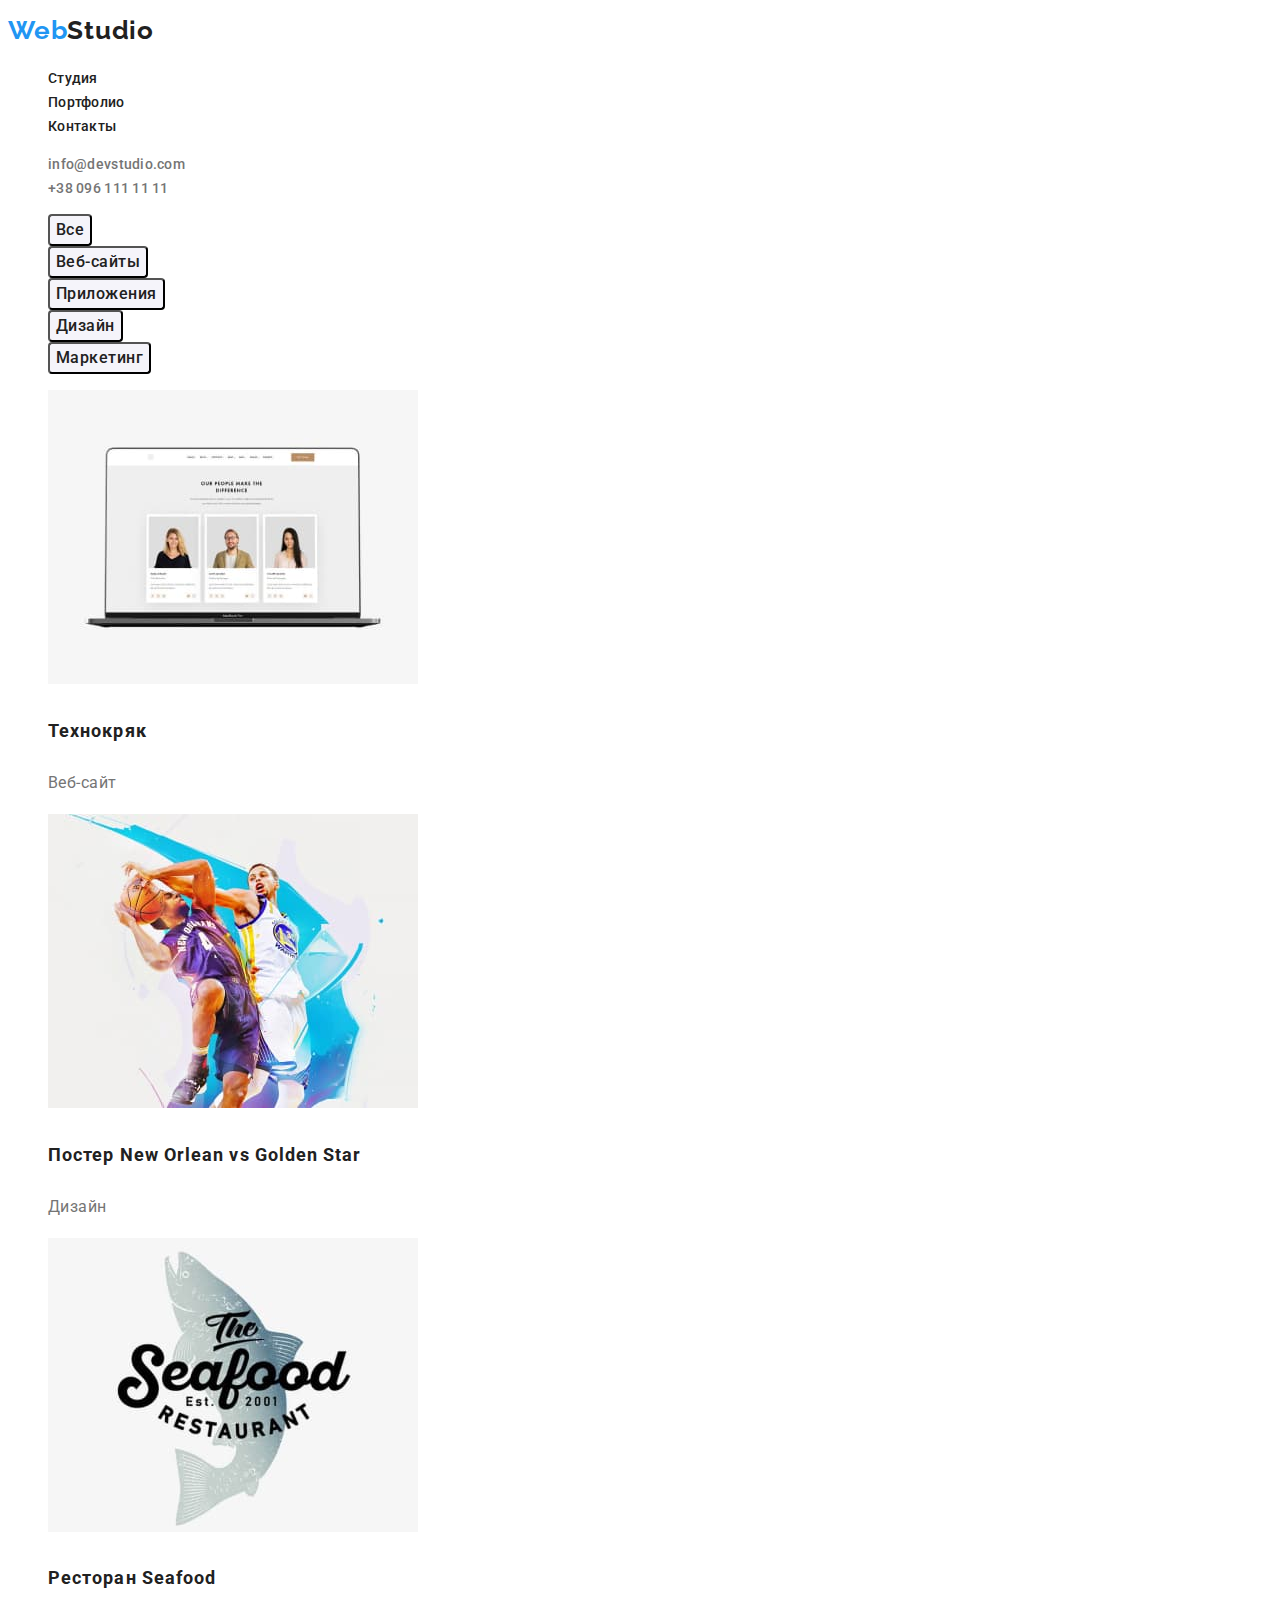
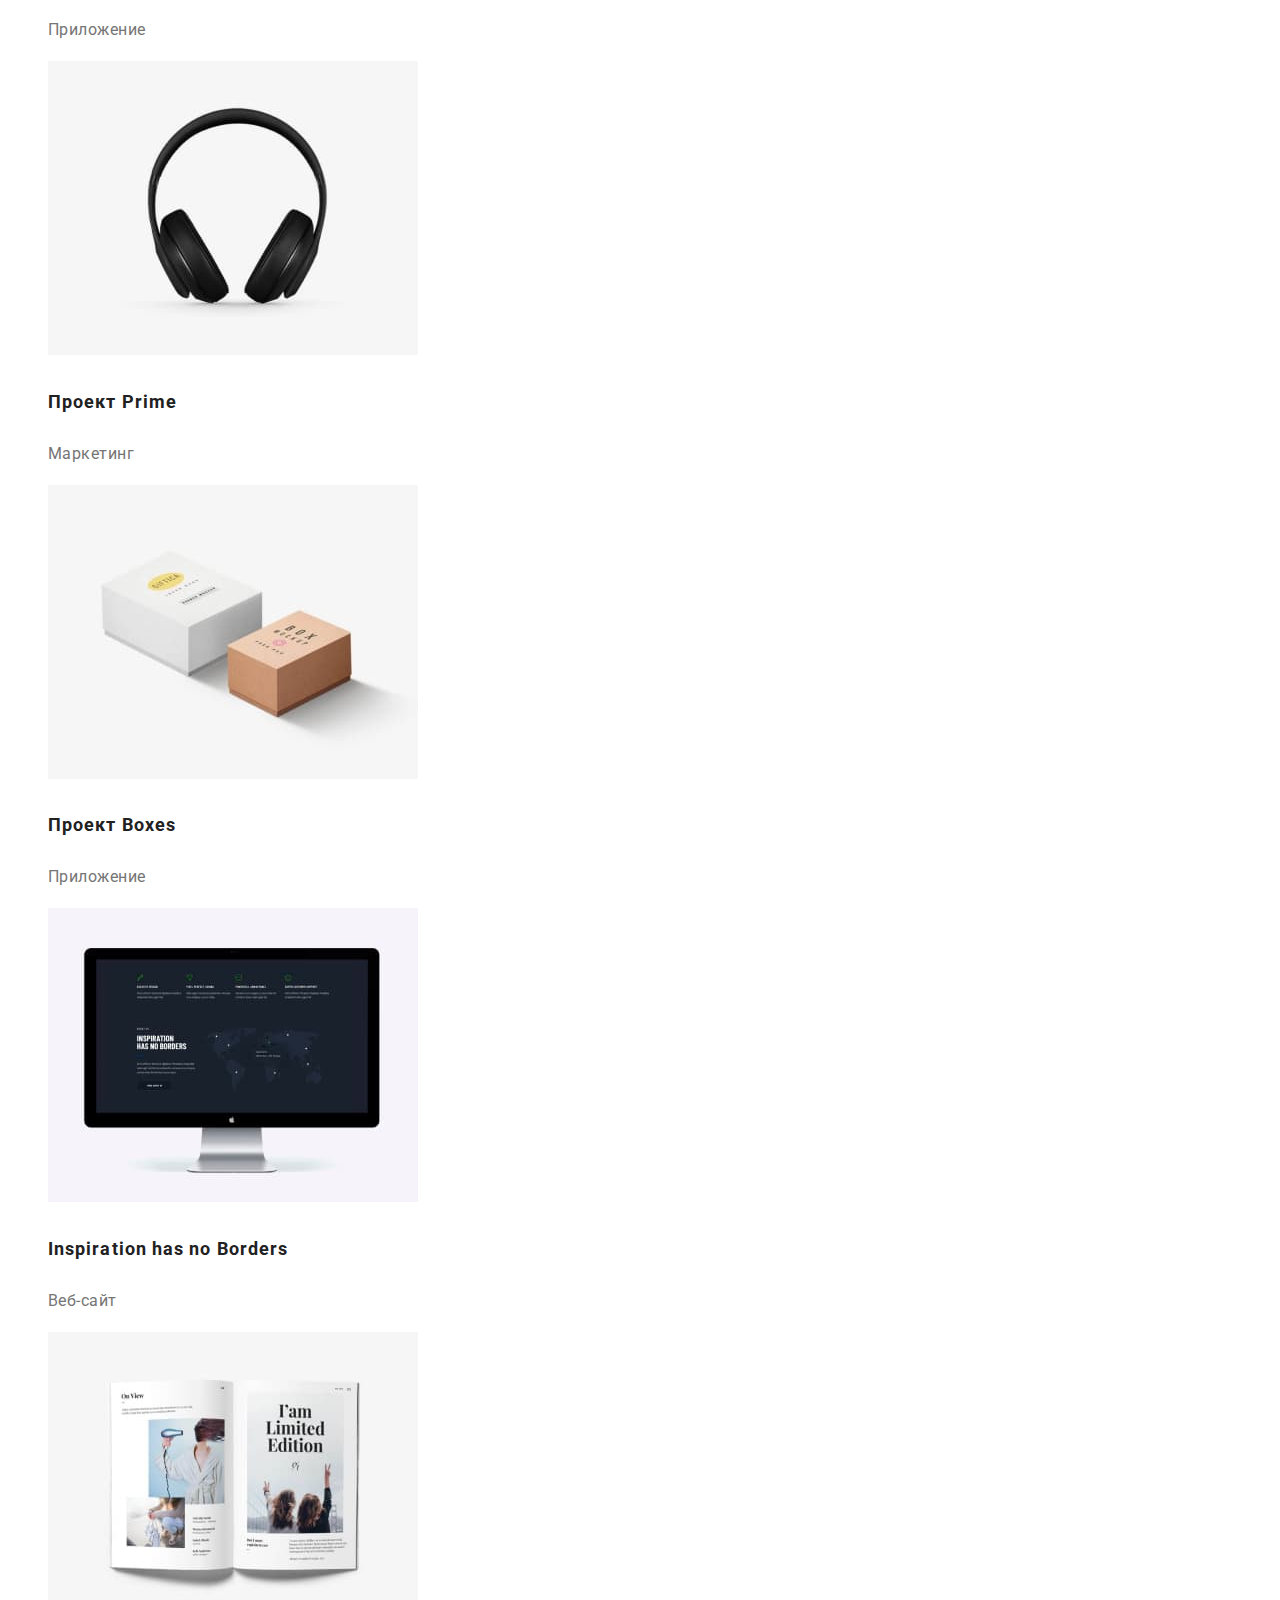
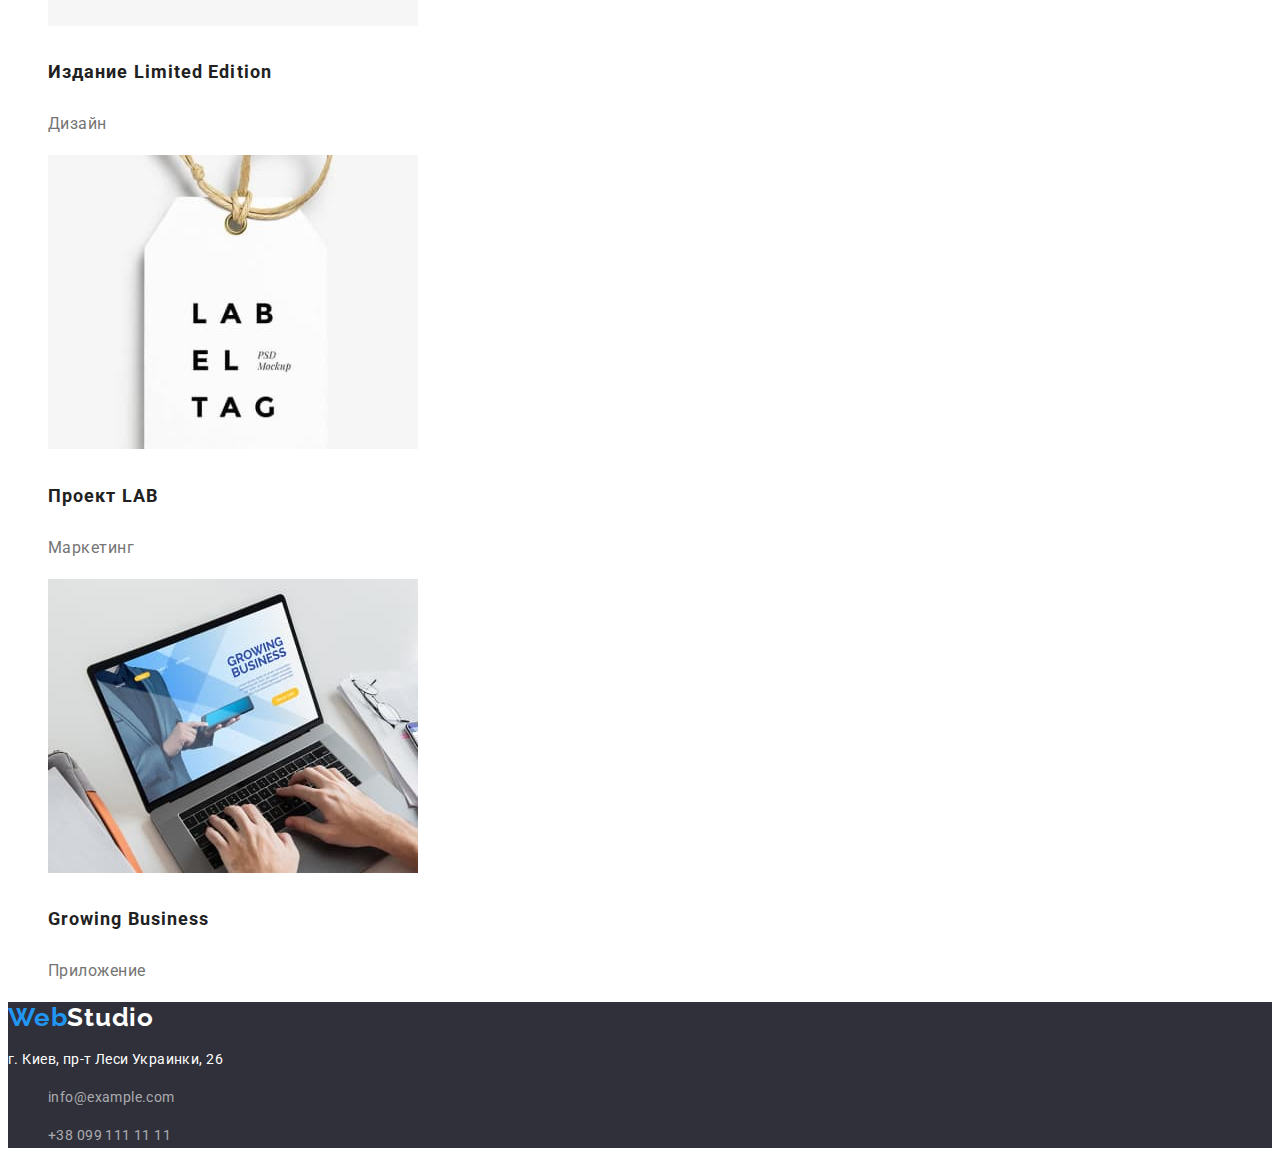
==== portfolio.html @ a6c59359 "Финалка" ====
<!DOCTYPE html>
<html lang="ru">
<head>
    <meta charset="UTF-8">
    <meta name="viewport" content="width=device-width, initial-scale=1.0">
    <title>Портфолио</title>
    <link href="https://fonts.googleapis.com/css2?family=Raleway:wght@700&family=Roboto:wght@400;500;700;900&display=swap" rel="stylesheet">
    <link rel="stylesheet" href="node_modules/modern-normalize/modern-normalize.css">
    <link rel="stylesheet" href="./styles/styles.css" />
</head>
<body class="body">
    <header>
        <nav class="site-nav">
            <a href="./index.html" class="logo link"><span class="logo-main link">Web</span>Studio</a>
            <ul>
                <li><a href="./index.html" class="site-nav link">Студия</a></li>
                <li><a href="./portfolio.html" class="site-nav link">Портфолио</a></li>
                <li><a href="" class="site-nav link">Контакты</a></li>
            </ul>
        </nav>
    <ul class="header-contact">
        <li><a href="mailto:info@devstudio.com" class="header-contact link">info@devstudio.com</a></li>
        <li><a href="tel:+380961111111" class="header-contact link">+38 096 111 11 11</a></li>
    </ul>
    </header>
    <main>
        <section class="section">
            <!-- Следующий заголовок для семантики-->
            <h2 class="visually-hidden">Проекты</h2>
            <ul>
                <li><button class="nav-button">Все</button></li>
                <li><button class="nav-button">Веб-сайты</button></li>
                <li><button class="nav-button">Приложения</button></li>
                <li><button class="nav-button">Дизайн</button></li>
                <li><button class="nav-button">Маркетинг</button></li>
            </ul>
            <ul class="progects">
                <li>
                <a href="" class="link"><img src="./images/image-2-1.jpg" alt="Технокряк" width="370" height="294"></a>
                <h3><a href="" class="progects-title link">Технокряк</a></h3>
                <p>Веб-сайт</p>
                </li>
                <li>
                <a href="" class="link"><img src="./images/image-2-2.jpg" alt="Постер New Orlean vs Golden Star" width="370" height="294"></a>
                <h3><a href="" class="progects-title link">Постер New Orlean vs Golden Star</a></h3>
                <p>Дизайн</p>
                </li>
                <li>
                <a href="" class="link"><img src="./images/image-2-3.jpg" alt="Ресторан Seafood" width="370" height="294"></a>
                <h3><a href="" class="progects-title link">Ресторан Seafood</a></h3>
                <p>Приложение</p>
                </li>
                <li>
                <a href="" class="link"><img src="./images/image-2-4.jpg" alt="Проект Prime" width="370" height="294"></a>
                <h3><a href="" class="progects-title link">Проект Prime</a></h3>
                <p>Маркетинг</p>
                </li>
                <li>
                <a href="" class="link"><img src="./images/image-2-5.jpg" alt="Проект Boxes" width="370" height="294"></a>
                <h3><a href="" class="progects-title link">Проект Boxes</a></h3>            
                <p>Приложение</p>
                </li>
                <li>
                <a href="" class="link"><img src="./images/image-2-6.jpg" alt="Inspiration has no Borders" width="370" height="294"></a>
                <h3><a href="" class="progects-title link">Inspiration has no Borders</a></h3>            
                <p>Веб-сайт</p>
                </li>
                <li>
                <a href="" class="link"><img src="./images/image-2-7.jpg" alt="Издание Limited Edition" width="370" height="294"></a>
                <h3><a href="" class="progects-title link">Издание Limited Edition</a></h3>            
                <p>Дизайн</p>
                </li>
                <li>
                <a href="" class="link"><img src="./images/image-2-8.jpg" alt="Проект LAB" width="370" height="294"></a>
                <h3><a href="" class="progects-title link">Проект LAB</a></h3>            
                <p>Маркетинг</p>
                </li> 
                <li>
                <a href="" class="link"><img src="./images/image-2-9.jpg" alt="Growing Business" width="370" height="294"></a>
                <h3><a href="" class="progects-title link">Growing Business</a></h3>            
                <p>Приложение</p>
                </li>                                               
            </ul>
        </section>
    </main>
    <footer class="page-footer">
        <a href="./index.html" class="footer-logo link"><span class="logo-main link">Web</span>Studio</a>
            <address class="address">
                <p>г. Киев, пр-т Леси Украинки, 26</p>
                <ul>
                    <li><p><a href="mailto:info@example.com" class="address link">info@example.com</a></p></li>
                    <li><p><a href="tel:+380991111111" class="address link">+38 099 111 11 11</a></p></li>
                </ul>
            </address>
    </footer>
</body>
</html>
---- styles/styles.css ----
*,
*::before,
*::after {
  box-sizing: border-box;
}

:root {
    --main-font-name: 'Roboto';
    --main-font-family: sans-serif;
    --secondary-font-name: 'Raleway';
    --secondary-font-family: sans-serif;

    --main-text-color: #757575;
    --main-background-color: #ffffff;
    --accent-text-color:#FFFFFF;
    --accent-color:#2196F3;
    --title-text-color:#212121;
    --button-background-color:#F5F4FA;
    --section-background-color:#2F303A;
    --address-color: rgba(255, 255, 255, 0.6);
}

.body {
    color: var(--main-text-color);
    background-color: var(--main-background-color);
    font-family: var(--main-font-name), var(--main-font-family);
    font-size: 14px;
    font-weight: 400;
    line-height: 1.714;
    letter-spacing: 0.03em;
}

.link {
    color: var(--title-text-color);
    text-decoration: none;
}

.title {
    color: var(--title-text-color);
    font-family: var(--main-font-name);
    font-style: normal;
    font-weight: bold;
}

ul {
    list-style: none;
}

.logo {
    color: var(--title-text-color);
    font-family: var(--secondary-font-name);
    font-style: normal;
    font-weight: bold;
    font-size: 26px;
    line-height: 1,192;
    /* identical to box height */

    letter-spacing: 0.03em;
}

.logo-main {
    color: var(--accent-color);
    font-family: var(--secondary-font-name);
    font-style: normal;
    font-weight: bold;
    font-size: 26px;
    line-height: 1.192;
    /* identical to box height */

    letter-spacing: 0.03em;
}

.site-nav.link {
    color:var(--title-text-color);
    font-style: normal;
    font-weight: 500;
    font-size: 14px;
    line-height: 1.142;
    letter-spacing: 0.02em;
}

.site-nav.link:hover,
.site-nav.link:focus {
    color:var(--accent-color);
    font-style: normal;
    font-weight: 500;
    font-size: 14px;
    line-height: 1.142;
    letter-spacing: 0.02em;
}

.header-contact.link {
    color:var(--main-text-color);
    font-family: var(--main-font-name);
    font-style: normal;
    font-weight: 500;
    font-size: 14px;
    line-height: 1.142;
    letter-spacing: 0.02em;
}

.header-contact.link:hover,
.header-contact.link:focus {
    color:var(--accent-color);
    font-family: var(--main-font-name);
    font-style: normal;
    font-weight: 500;
    font-size: 14px;
    line-height: 1.142;
    letter-spacing: 0.02em;
}

.hero-section {
    background-color: var(--section-background-color);
}

.hero-title {
    color: var(--accent-text-color);
    font-family: var(--main-font-name);
    font-style: normal;
    font-weight: 900;
    font-size: 44px;
    line-height: 1.363;
    /* or 136% */
    
    text-align: center;
    letter-spacing: 0.06em;
    text-transform: uppercase;
}

.hero-button {
    color: var(--accent-text-color);
    background-color: var(--accent-color);
    font-family: var(--main-font-name);
    font-style: normal;
    font-weight: bold;
    font-size: 16px;
    line-height: 1.875;
    /* identical to box height, or 187% */
    
    display: flex;
    align-items: center;
    text-align: center;
    letter-spacing: 0.06em;
    text-decoration: none;
}

.nav-button {
    color: var(--title-text-color);
    background-color: var(--button-background-color);
    font-family: var(--main-font-name);
    font-style: normal;
    font-weight: 500;
    font-size: 16px;
    line-height: 1.625;
/* identical to box height, or 162% */

text-align: center;
letter-spacing: 0.03em;
border-radius: 4px;
}

.nav-button:hover,
.nav-button:focus {
    color: var(--accent-text-color);
    background-color: var(--accent-color);
    font-family: var(--main-font-name);
    font-style: normal;
    font-weight: 500;
    font-size: 16px;
    line-height: 1.625;
/* identical to box height, or 162% */

text-align: center;
letter-spacing: 0.03em;
border-radius: 4px;
}

.section-title {
    color: var(--title-text-color);
    font-family: var(--main-font-name);
    font-style: normal;
    font-weight: bold;
    font-size: 36px;
    line-height: 1.166;
    text-align: center;
    letter-spacing: 0.03em;
}

.section-subtitle {
    color: var(--title-text-color);
    font-family: var(--main-font-name);
    font-style: normal;
    font-weight: bold;
    font-size: 14px;
    line-height: 1.172;
    letter-spacing: 0.03em;
    text-transform: uppercase;
}

.section-text {
    font-family: var(--main-font-name);
    font-style: normal;
    font-weight: normal;
    font-size: 14px;
    line-height: 1.714;
    /* or 171% */
    
    letter-spacing: 0.03em;
}

.name {
    color: var(--title-text-color);
    font-family: var(--main-font-name);
    font-style: normal;
    font-weight: 500;
    font-size: 16px;
    line-height: 1.187;
    /* identical to box height */
    
    letter-spacing: 0.03em;
}

.name-subtitle {
    font-family: var(--main-font-name);
    font-style: normal;
    font-weight: normal;
    font-size: 16px;
    line-height: 1.187;
    /* identical to box height */
    
    letter-spacing: 0.03em;
}

.page-footer {
    background-color: var(--section-background-color);
}

.footer-logo {
    color: var(--accent-text-color);
    font-family: var(--secondary-font-name);
    font-style: normal;
    font-weight: bold;
    font-size: 26px;
    line-height: 1.192;
    /* identical to box height */

    letter-spacing: 0.03em;
}

.address {
    color: var(--accent-text-color);
    font-family: var(--main-font-name);
    font-style: normal;
    font-weight: normal;
    font-size: 14px;
    line-height: 1.714;
    /* or 171% */
    
    letter-spacing: 0.03em;
}

.address.link {
    color: var(--address-color);
}

.address.link:hover,
.address.link:focus {
    color: var(--accent-color);
}

.progects {
    font-family: Roboto;
    font-style: normal;
    font-weight: normal;
    font-size: 16px;
    line-height: 1.875;
    /* identical to box height, or 187% */
    
    letter-spacing: 0.03em;
}

.progects-title {
    color: var(--title-text-color);
    font-family: Roboto;
    font-style: normal;
    font-weight: bold;
    font-size: 18px;
    line-height: 2;
    /* identical to box height, or 200% */
    
    letter-spacing: 0.06em;
}

.progects-title.link:hover,
.progects-title.link:focus {
    color: var(--accent-color);
}

.visually-hidden {
    position: absolute;
    width: 1px;
    height: 1px;
    margin: -1px;
    border: 0;
    padding: 0;
    
    white-space: nowrap;
    clip-path: inset(100%);
    clip: rect(0 0 0 0);
    overflow: hidden;
  }

  .container {
      max-width: 1600;
  }
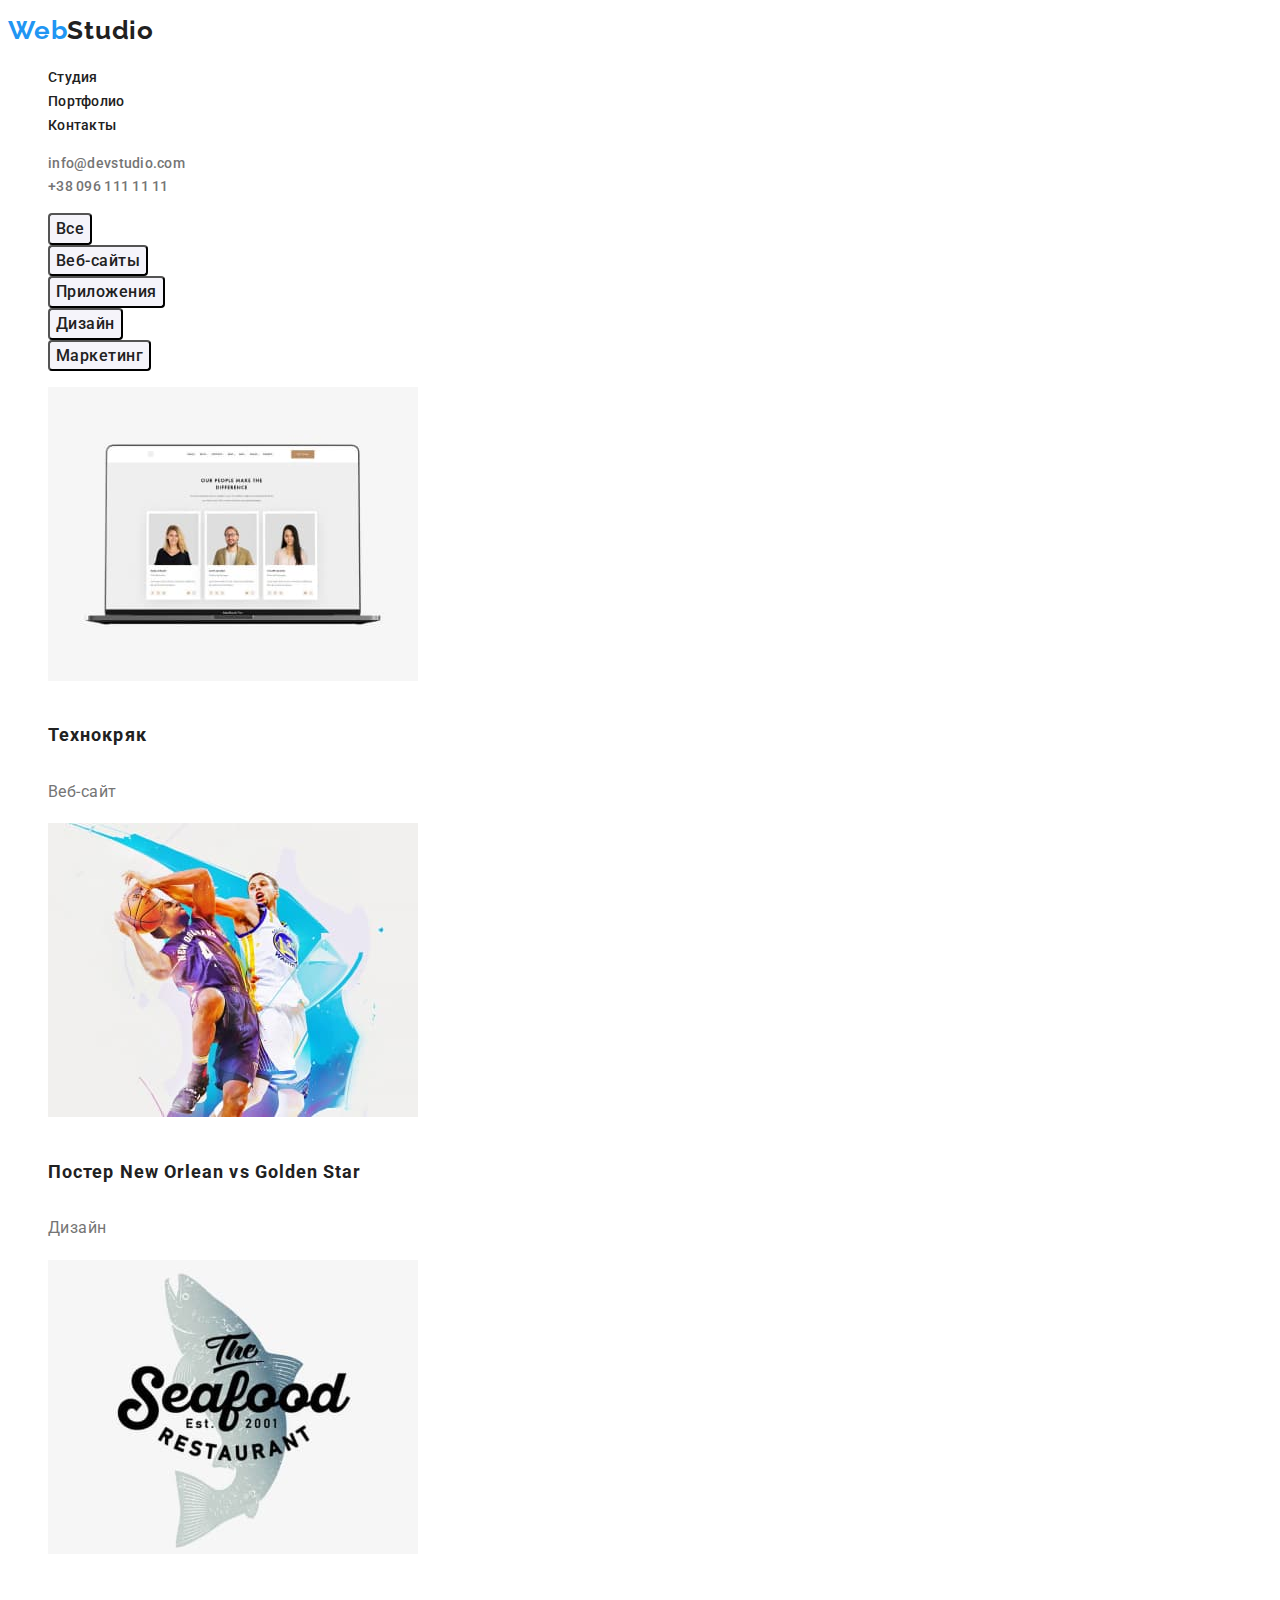
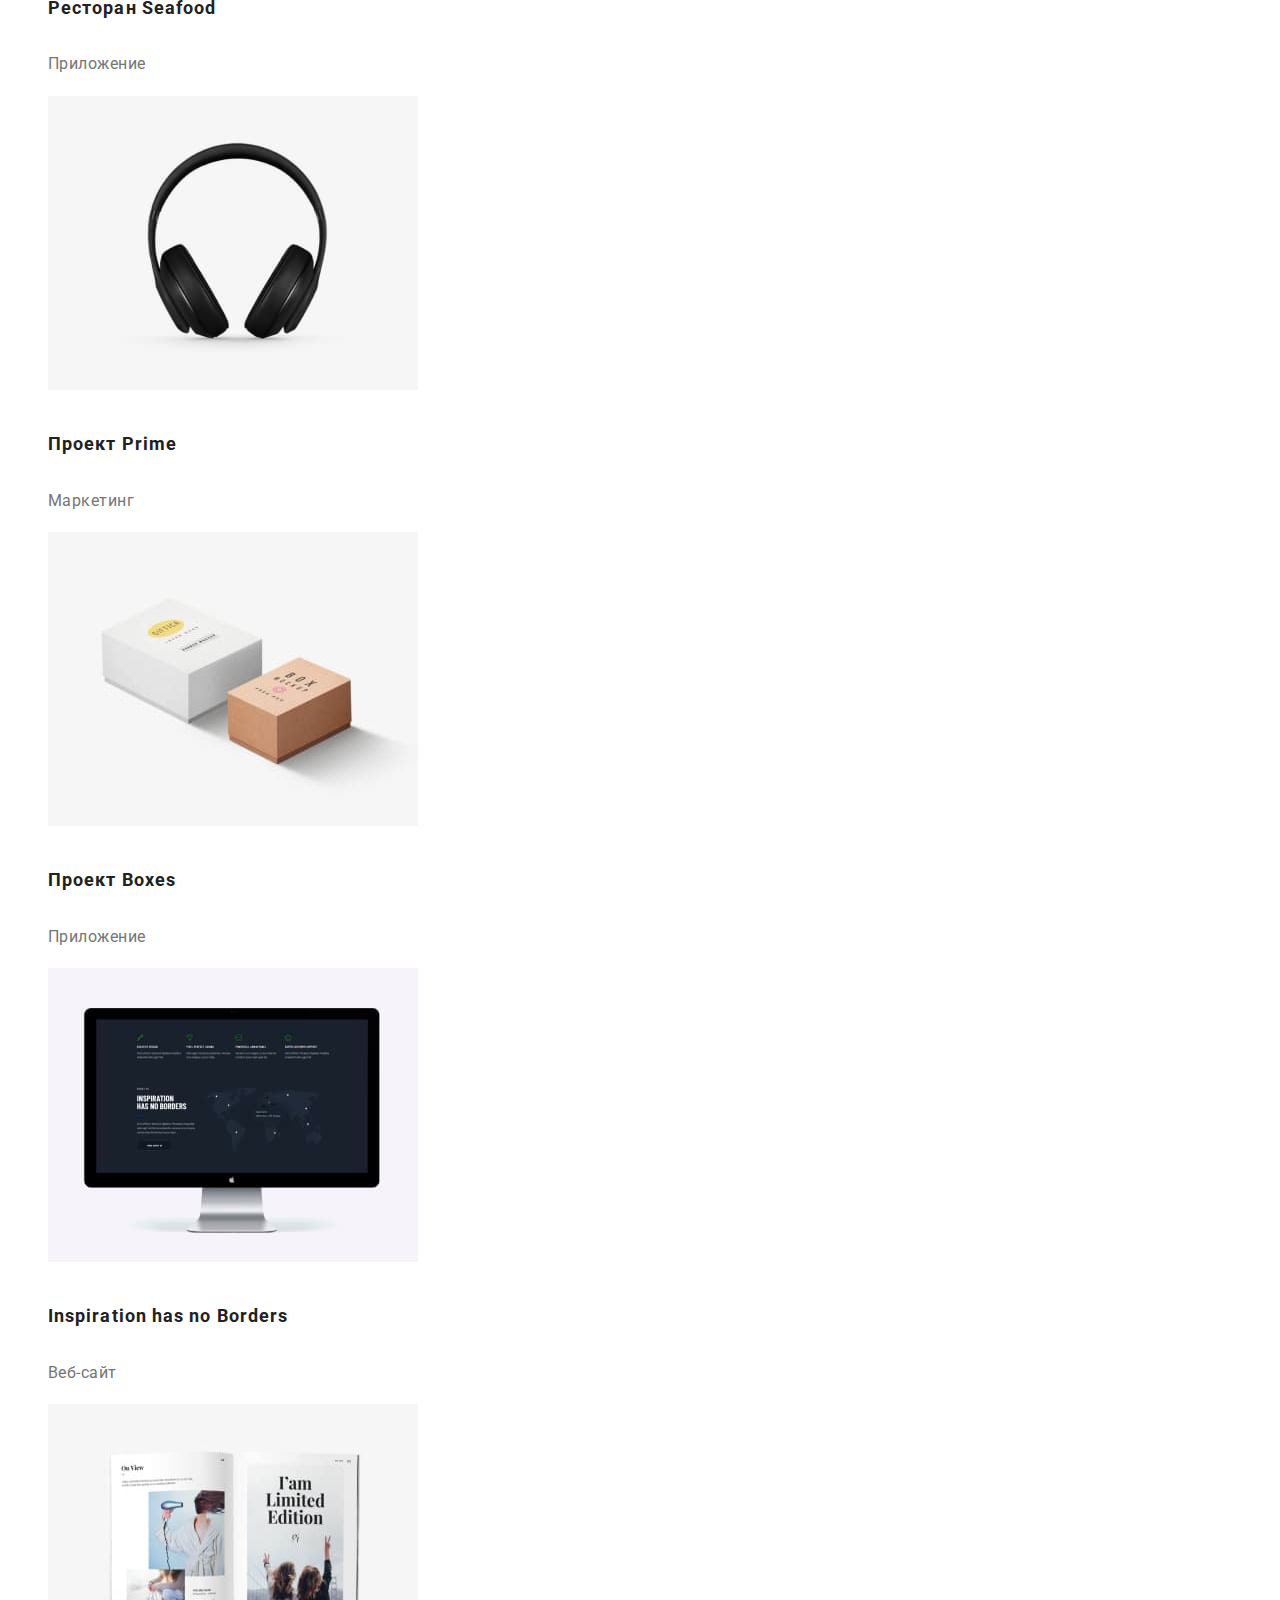
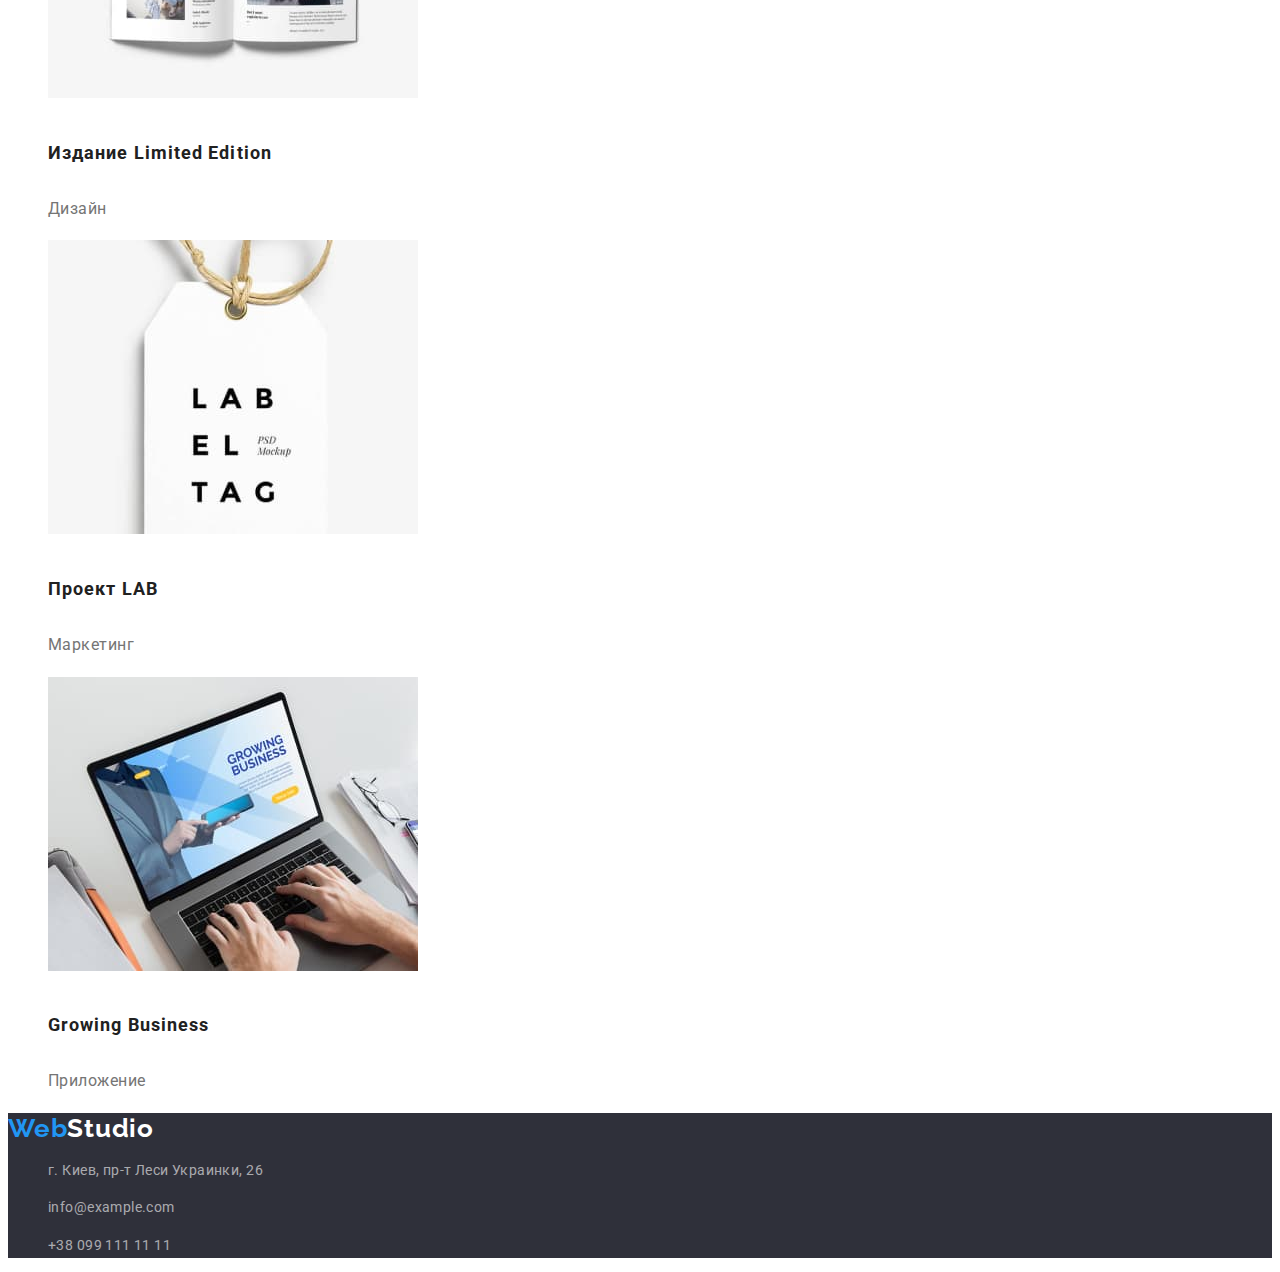
==== commit ad9eeb85: "Правки 1" ====
--- a/portfolio.html
+++ b/portfolio.html
@@ -26,58 +26,58 @@
     <main>
         <section class="section">
             <!-- Следующий заголовок для семантики-->
-            <h2 class="visually-hidden">Проекты</h2>
+            <h1 class="visually-hidden">Проекты</h1>
             <ul>
-                <li><button class="nav-button">Все</button></li>
-                <li><button class="nav-button">Веб-сайты</button></li>
-                <li><button class="nav-button">Приложения</button></li>
-                <li><button class="nav-button">Дизайн</button></li>
-                <li><button class="nav-button">Маркетинг</button></li>
+                <li><button type="button" class="nav-button">Все</button></li>
+                <li><button type="button" class="nav-button">Веб-сайты</button></li>
+                <li><button type="button" class="nav-button">Приложения</button></li>
+                <li><button type="button" class="nav-button">Дизайн</button></li>
+                <li><button type="button" class="nav-button">Маркетинг</button></li>
             </ul>
             <ul class="progects">
                 <li>
                 <a href="" class="link"><img src="./images/image-2-1.jpg" alt="Технокряк" width="370" height="294"></a>
-                <h3><a href="" class="progects-title link">Технокряк</a></h3>
+                <h2><a href="" class="progects-title link">Технокряк</a></h2>
                 <p>Веб-сайт</p>
                 </li>
                 <li>
                 <a href="" class="link"><img src="./images/image-2-2.jpg" alt="Постер New Orlean vs Golden Star" width="370" height="294"></a>
-                <h3><a href="" class="progects-title link">Постер New Orlean vs Golden Star</a></h3>
+                <h2><a href="" class="progects-title link">Постер New Orlean vs Golden Star</a></h2>
                 <p>Дизайн</p>
                 </li>
                 <li>
                 <a href="" class="link"><img src="./images/image-2-3.jpg" alt="Ресторан Seafood" width="370" height="294"></a>
-                <h3><a href="" class="progects-title link">Ресторан Seafood</a></h3>
+                <h2><a href="" class="progects-title link">Ресторан Seafood</a></h2>
                 <p>Приложение</p>
                 </li>
                 <li>
                 <a href="" class="link"><img src="./images/image-2-4.jpg" alt="Проект Prime" width="370" height="294"></a>
-                <h3><a href="" class="progects-title link">Проект Prime</a></h3>
+                <h2><a href="" class="progects-title link">Проект Prime</a></h2>
                 <p>Маркетинг</p>
                 </li>
                 <li>
                 <a href="" class="link"><img src="./images/image-2-5.jpg" alt="Проект Boxes" width="370" height="294"></a>
-                <h3><a href="" class="progects-title link">Проект Boxes</a></h3>            
+                <h2><a href="" class="progects-title link">Проект Boxes</a></h2>            
                 <p>Приложение</p>
                 </li>
                 <li>
                 <a href="" class="link"><img src="./images/image-2-6.jpg" alt="Inspiration has no Borders" width="370" height="294"></a>
-                <h3><a href="" class="progects-title link">Inspiration has no Borders</a></h3>            
+                <h2><a href="" class="progects-title link">Inspiration has no Borders</a></h2>            
                 <p>Веб-сайт</p>
                 </li>
                 <li>
                 <a href="" class="link"><img src="./images/image-2-7.jpg" alt="Издание Limited Edition" width="370" height="294"></a>
-                <h3><a href="" class="progects-title link">Издание Limited Edition</a></h3>            
+                <h2><a href="" class="progects-title link">Издание Limited Edition</a></h2>            
                 <p>Дизайн</p>
                 </li>
                 <li>
                 <a href="" class="link"><img src="./images/image-2-8.jpg" alt="Проект LAB" width="370" height="294"></a>
-                <h3><a href="" class="progects-title link">Проект LAB</a></h3>            
+                <h2><a href="" class="progects-title link">Проект LAB</a></h2>            
                 <p>Маркетинг</p>
                 </li> 
                 <li>
                 <a href="" class="link"><img src="./images/image-2-9.jpg" alt="Growing Business" width="370" height="294"></a>
-                <h3><a href="" class="progects-title link">Growing Business</a></h3>            
+                <h2><a href="" class="progects-title link">Growing Business</a></h2>            
                 <p>Приложение</p>
                 </li>                                               
             </ul>
@@ -86,8 +86,8 @@
     <footer class="page-footer">
         <a href="./index.html" class="footer-logo link"><span class="logo-main link">Web</span>Studio</a>
             <address class="address">
-                <p>г. Киев, пр-т Леси Украинки, 26</p>
                 <ul>
+                    <li><p><a href="" class="address link">г. Киев, пр-т Леси Украинки, 26</a></p></li>
                     <li><p><a href="mailto:info@example.com" class="address link">info@example.com</a></p></li>
                     <li><p><a href="tel:+380991111111" class="address link">+38 099 111 11 11</a></p></li>
                 </ul>
--- a/styles/styles.css
+++ b/styles/styles.css
@@ -25,13 +25,11 @@
     background-color: var(--main-background-color);
     font-family: var(--main-font-name), var(--main-font-family);
     font-size: 14px;
-    font-weight: 400;
-    line-height: 1.714;
+    line-height: 1.7;
     letter-spacing: 0.03em;
 }
 
 .link {
-    color: var(--title-text-color);
     text-decoration: none;
 }
 
@@ -52,7 +50,7 @@
     font-style: normal;
     font-weight: bold;
     font-size: 26px;
-    line-height: 1,192;
+    line-height: 1,2;
     /* identical to box height */
 
     letter-spacing: 0.03em;
@@ -64,7 +62,7 @@
     font-style: normal;
     font-weight: bold;
     font-size: 26px;
-    line-height: 1.192;
+    line-height: 1.2;
     /* identical to box height */
 
     letter-spacing: 0.03em;
@@ -75,7 +73,7 @@
     font-style: normal;
     font-weight: 500;
     font-size: 14px;
-    line-height: 1.142;
+    line-height: 1.1;
     letter-spacing: 0.02em;
 }
 
@@ -85,7 +83,7 @@
     font-style: normal;
     font-weight: 500;
     font-size: 14px;
-    line-height: 1.142;
+    line-height: 1.1;
     letter-spacing: 0.02em;
 }
 
@@ -95,7 +93,7 @@
     font-style: normal;
     font-weight: 500;
     font-size: 14px;
-    line-height: 1.142;
+    line-height: 1.1;
     letter-spacing: 0.02em;
 }
 
@@ -106,7 +104,7 @@
     font-style: normal;
     font-weight: 500;
     font-size: 14px;
-    line-height: 1.142;
+    line-height: 1.1;
     letter-spacing: 0.02em;
 }
 
@@ -120,7 +118,7 @@
     font-style: normal;
     font-weight: 900;
     font-size: 44px;
-    line-height: 1.363;
+    line-height: 1.4;
     /* or 136% */
     
     text-align: center;
@@ -135,7 +133,8 @@
     font-style: normal;
     font-weight: bold;
     font-size: 16px;
-    line-height: 1.875;
+    line-height: 1.9;
+    cursor: pointer;
     /* identical to box height, or 187% */
     
     display: flex;
@@ -152,7 +151,8 @@
     font-style: normal;
     font-weight: 500;
     font-size: 16px;
-    line-height: 1.625;
+    line-height: 1.6;
+    cursor: pointer;
 /* identical to box height, or 162% */
 
 text-align: center;
@@ -168,7 +168,8 @@
     font-style: normal;
     font-weight: 500;
     font-size: 16px;
-    line-height: 1.625;
+    line-height: 1.6;
+    cursor: pointer;
 /* identical to box height, or 162% */
 
 text-align: center;
@@ -179,10 +180,9 @@
 .section-title {
     color: var(--title-text-color);
     font-family: var(--main-font-name);
-    font-style: normal;
     font-weight: bold;
     font-size: 36px;
-    line-height: 1.166;
+    line-height: 1.2;
     text-align: center;
     letter-spacing: 0.03em;
 }
@@ -190,20 +190,16 @@
 .section-subtitle {
     color: var(--title-text-color);
     font-family: var(--main-font-name);
-    font-style: normal;
-    font-weight: bold;
-    font-size: 14px;
-    line-height: 1.172;
+    font-weight: bold;
+    line-height: 1.2;
     letter-spacing: 0.03em;
     text-transform: uppercase;
 }
 
 .section-text {
     font-family: var(--main-font-name);
-    font-style: normal;
     font-weight: normal;
-    font-size: 14px;
-    line-height: 1.714;
+    line-height: 1.7;
     /* or 171% */
     
     letter-spacing: 0.03em;
@@ -212,10 +208,9 @@
 .name {
     color: var(--title-text-color);
     font-family: var(--main-font-name);
-    font-style: normal;
-    font-weight: 500;
-    font-size: 16px;
-    line-height: 1.187;
+    font-weight: 500;
+    font-size: 16px;
+    line-height: 1.2;
     /* identical to box height */
     
     letter-spacing: 0.03em;
@@ -226,7 +221,7 @@
     font-style: normal;
     font-weight: normal;
     font-size: 16px;
-    line-height: 1.187;
+    line-height: 1.2;
     /* identical to box height */
     
     letter-spacing: 0.03em;
@@ -242,7 +237,7 @@
     font-style: normal;
     font-weight: bold;
     font-size: 26px;
-    line-height: 1.192;
+    line-height: 1.2;
     /* identical to box height */
 
     letter-spacing: 0.03em;
@@ -254,7 +249,7 @@
     font-style: normal;
     font-weight: normal;
     font-size: 14px;
-    line-height: 1.714;
+    line-height: 1.7;
     /* or 171% */
     
     letter-spacing: 0.03em;
@@ -270,11 +265,9 @@
 }
 
 .progects {
-    font-family: Roboto;
-    font-style: normal;
     font-weight: normal;
     font-size: 16px;
-    line-height: 1.875;
+    line-height: 1.9;
     /* identical to box height, or 187% */
     
     letter-spacing: 0.03em;
@@ -282,8 +275,6 @@
 
 .progects-title {
     color: var(--title-text-color);
-    font-family: Roboto;
-    font-style: normal;
     font-weight: bold;
     font-size: 18px;
     line-height: 2;
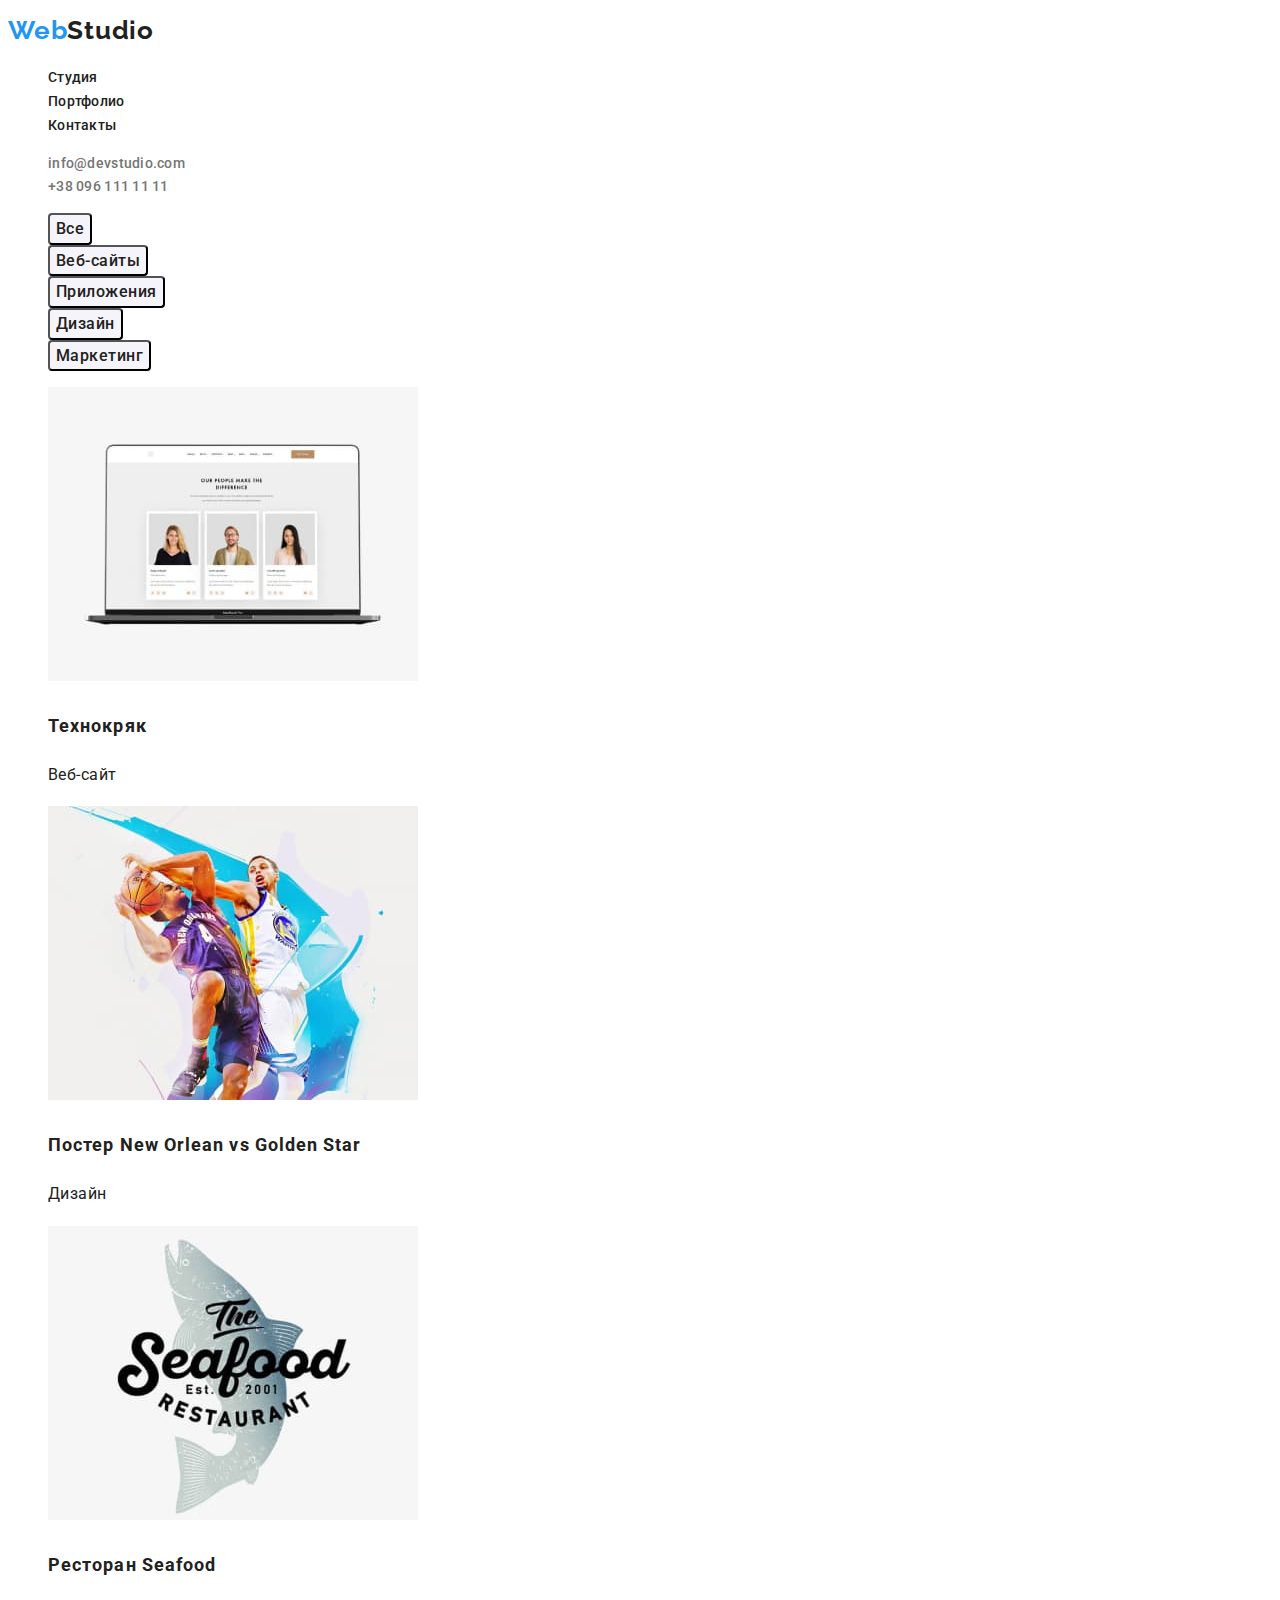
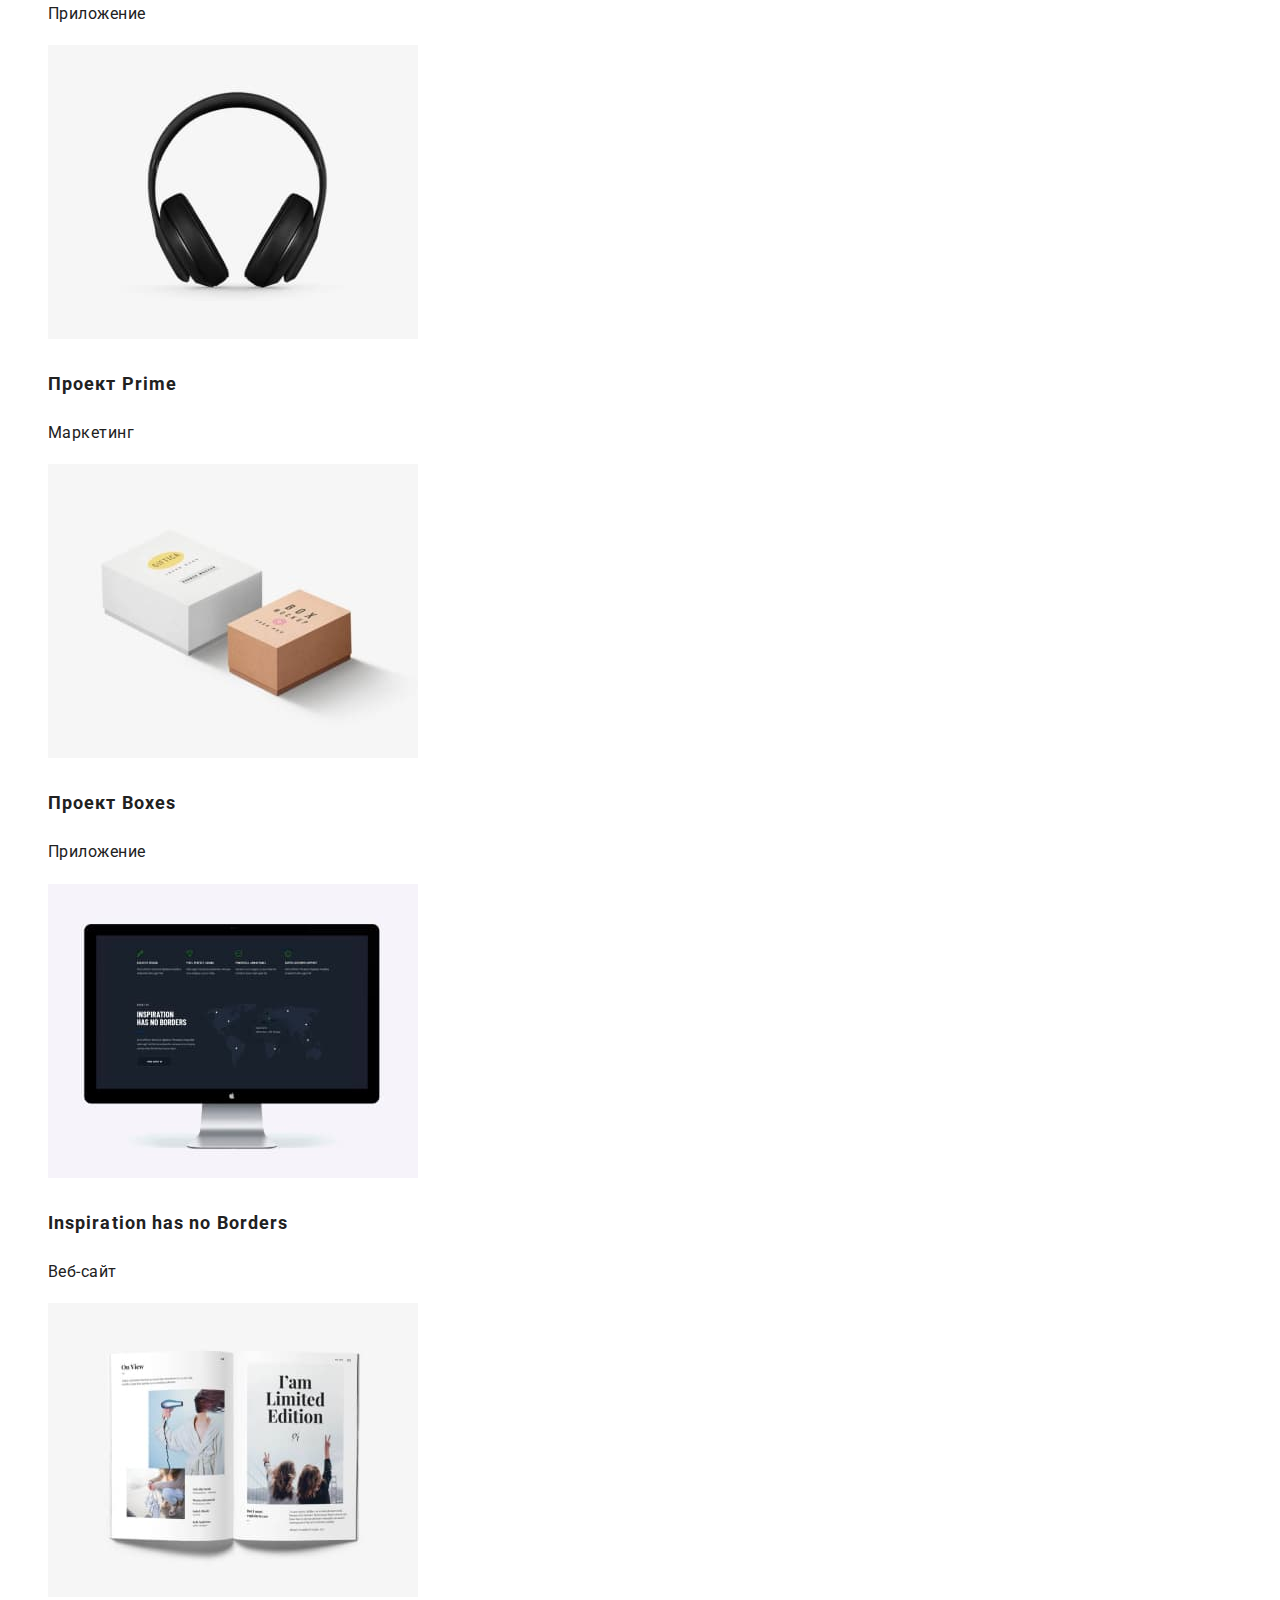
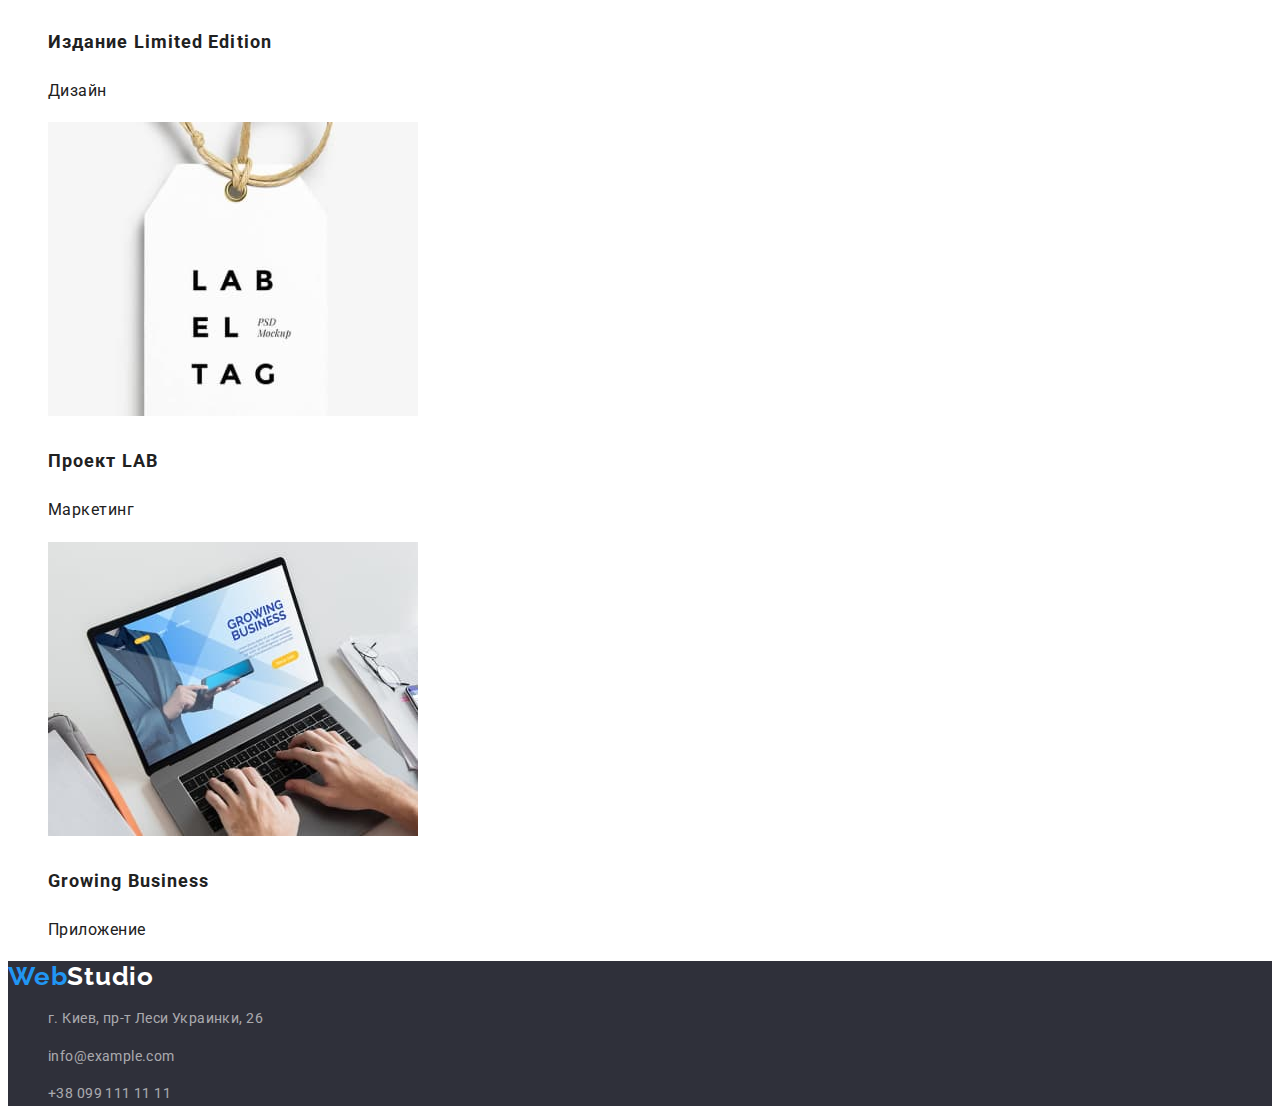
==== commit b37480ae: "Правки 2" ====
--- a/portfolio.html
+++ b/portfolio.html
@@ -36,49 +36,58 @@
             </ul>
             <ul class="progects">
                 <li>
-                <a href="" class="link"><img src="./images/image-2-1.jpg" alt="Технокряк" width="370" height="294"></a>
-                <h2><a href="" class="progects-title link">Технокряк</a></h2>
+                <a href="" class="progects-title link"><img src="./images/image-2-1.jpg" alt="Технокряк" width="370" height="294">
+                <h2>Технокряк</h2>
                 <p>Веб-сайт</p>
+                </a>
                 </li>
                 <li>
-                <a href="" class="link"><img src="./images/image-2-2.jpg" alt="Постер New Orlean vs Golden Star" width="370" height="294"></a>
-                <h2><a href="" class="progects-title link">Постер New Orlean vs Golden Star</a></h2>
+                <a href="" class="progects-title link"><img src="./images/image-2-2.jpg" alt="Постер New Orlean vs Golden Star" width="370" height="294">
+                <h2>Постер New Orlean vs Golden Star</h2>
                 <p>Дизайн</p>
+            </a>
                 </li>
                 <li>
-                <a href="" class="link"><img src="./images/image-2-3.jpg" alt="Ресторан Seafood" width="370" height="294"></a>
-                <h2><a href="" class="progects-title link">Ресторан Seafood</a></h2>
+                <a href="" class="progects-title link"><img src="./images/image-2-3.jpg" alt="Ресторан Seafood" width="370" height="294">
+                <h2>Ресторан Seafood</h2>
                 <p>Приложение</p>
+            </a>
                 </li>
                 <li>
-                <a href="" class="link"><img src="./images/image-2-4.jpg" alt="Проект Prime" width="370" height="294"></a>
-                <h2><a href="" class="progects-title link">Проект Prime</a></h2>
+                <a href="" class="progects-title link"><img src="./images/image-2-4.jpg" alt="Проект Prime" width="370" height="294">
+                <h2>Проект Prime</h2>
                 <p>Маркетинг</p>
+            </a>
                 </li>
                 <li>
-                <a href="" class="link"><img src="./images/image-2-5.jpg" alt="Проект Boxes" width="370" height="294"></a>
-                <h2><a href="" class="progects-title link">Проект Boxes</a></h2>            
+                <a href="" class="progects-title link"><img src="./images/image-2-5.jpg" alt="Проект Boxes" width="370" height="294">
+                <h2>Проект Boxes</h2>            
                 <p>Приложение</p>
+                </a>
                 </li>
                 <li>
-                <a href="" class="link"><img src="./images/image-2-6.jpg" alt="Inspiration has no Borders" width="370" height="294"></a>
-                <h2><a href="" class="progects-title link">Inspiration has no Borders</a></h2>            
+                <a href="" class="progects-title link"><img src="./images/image-2-6.jpg" alt="Inspiration has no Borders" width="370" height="294">
+                <h2>Inspiration has no Borders</h2>            
                 <p>Веб-сайт</p>
+                </a>
                 </li>
                 <li>
-                <a href="" class="link"><img src="./images/image-2-7.jpg" alt="Издание Limited Edition" width="370" height="294"></a>
-                <h2><a href="" class="progects-title link">Издание Limited Edition</a></h2>            
+                <a href="" class="progects-title link"><img src="./images/image-2-7.jpg" alt="Издание Limited Edition" width="370" height="294">
+                <h2>Издание Limited Edition</h2>            
                 <p>Дизайн</p>
+                </a>
                 </li>
                 <li>
-                <a href="" class="link"><img src="./images/image-2-8.jpg" alt="Проект LAB" width="370" height="294"></a>
-                <h2><a href="" class="progects-title link">Проект LAB</a></h2>            
+                <a href="" class="progects-title link"><img src="./images/image-2-8.jpg" alt="Проект LAB" width="370" height="294">
+                <h2>Проект LAB</h2>            
                 <p>Маркетинг</p>
+                </a>
                 </li> 
                 <li>
-                <a href="" class="link"><img src="./images/image-2-9.jpg" alt="Growing Business" width="370" height="294"></a>
-                <h2><a href="" class="progects-title link">Growing Business</a></h2>            
+                <a href="" class="progects-title link"><img src="./images/image-2-9.jpg" alt="Growing Business" width="370" height="294">
+                <h2>Growing Business</h2>            
                 <p>Приложение</p>
+                </a>
                 </li>                                               
             </ul>
         </section>
--- a/styles/styles.css
+++ b/styles/styles.css
@@ -304,4 +304,19 @@
 
   .container {
       max-width: 1600;
+  }
+
+  a.progects-title > h2 {
+    font-weight: bold;
+    font-size: 18px;
+    line-height: 2;
+  }
+
+  a.progects-title > p {
+    font-weight: normal;
+    font-size: 16px;
+    line-height: 1.9;
+    /* identical to box height, or 187% */
+    
+    letter-spacing: 0.03em;
   }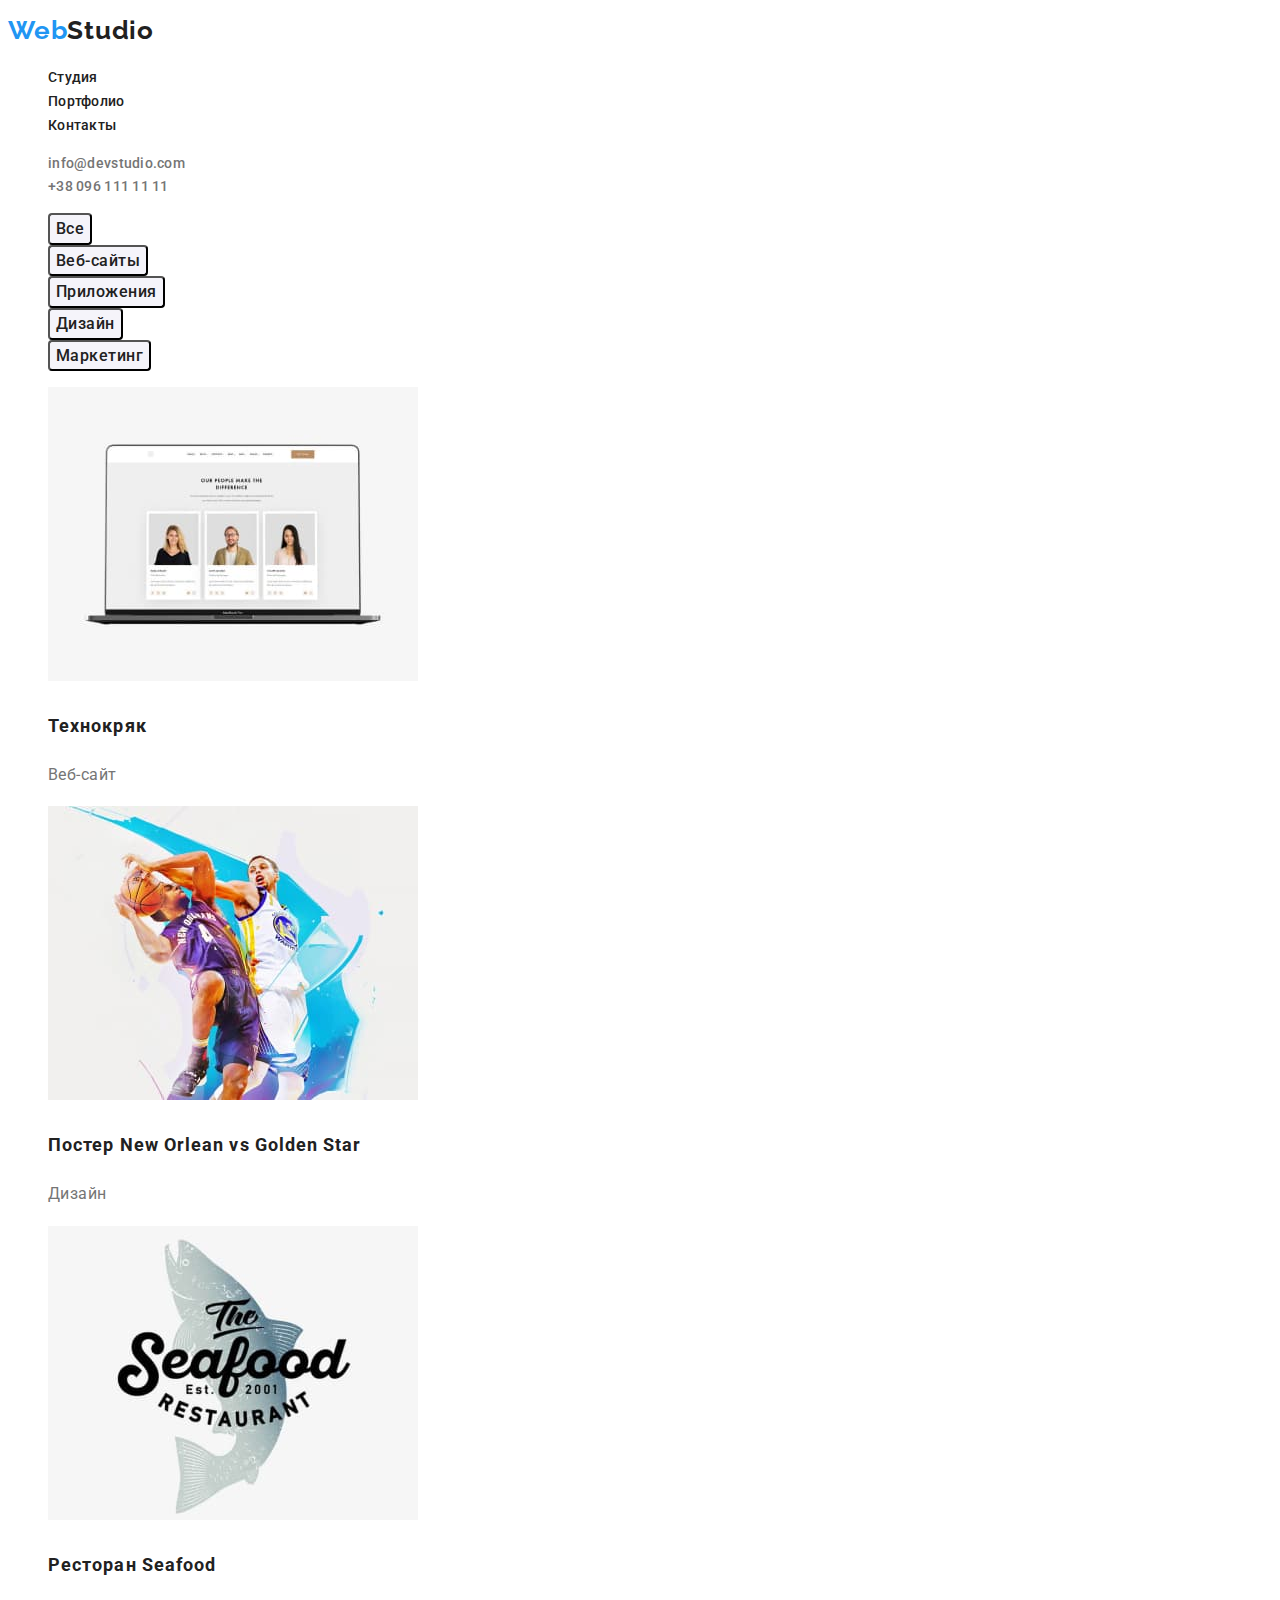
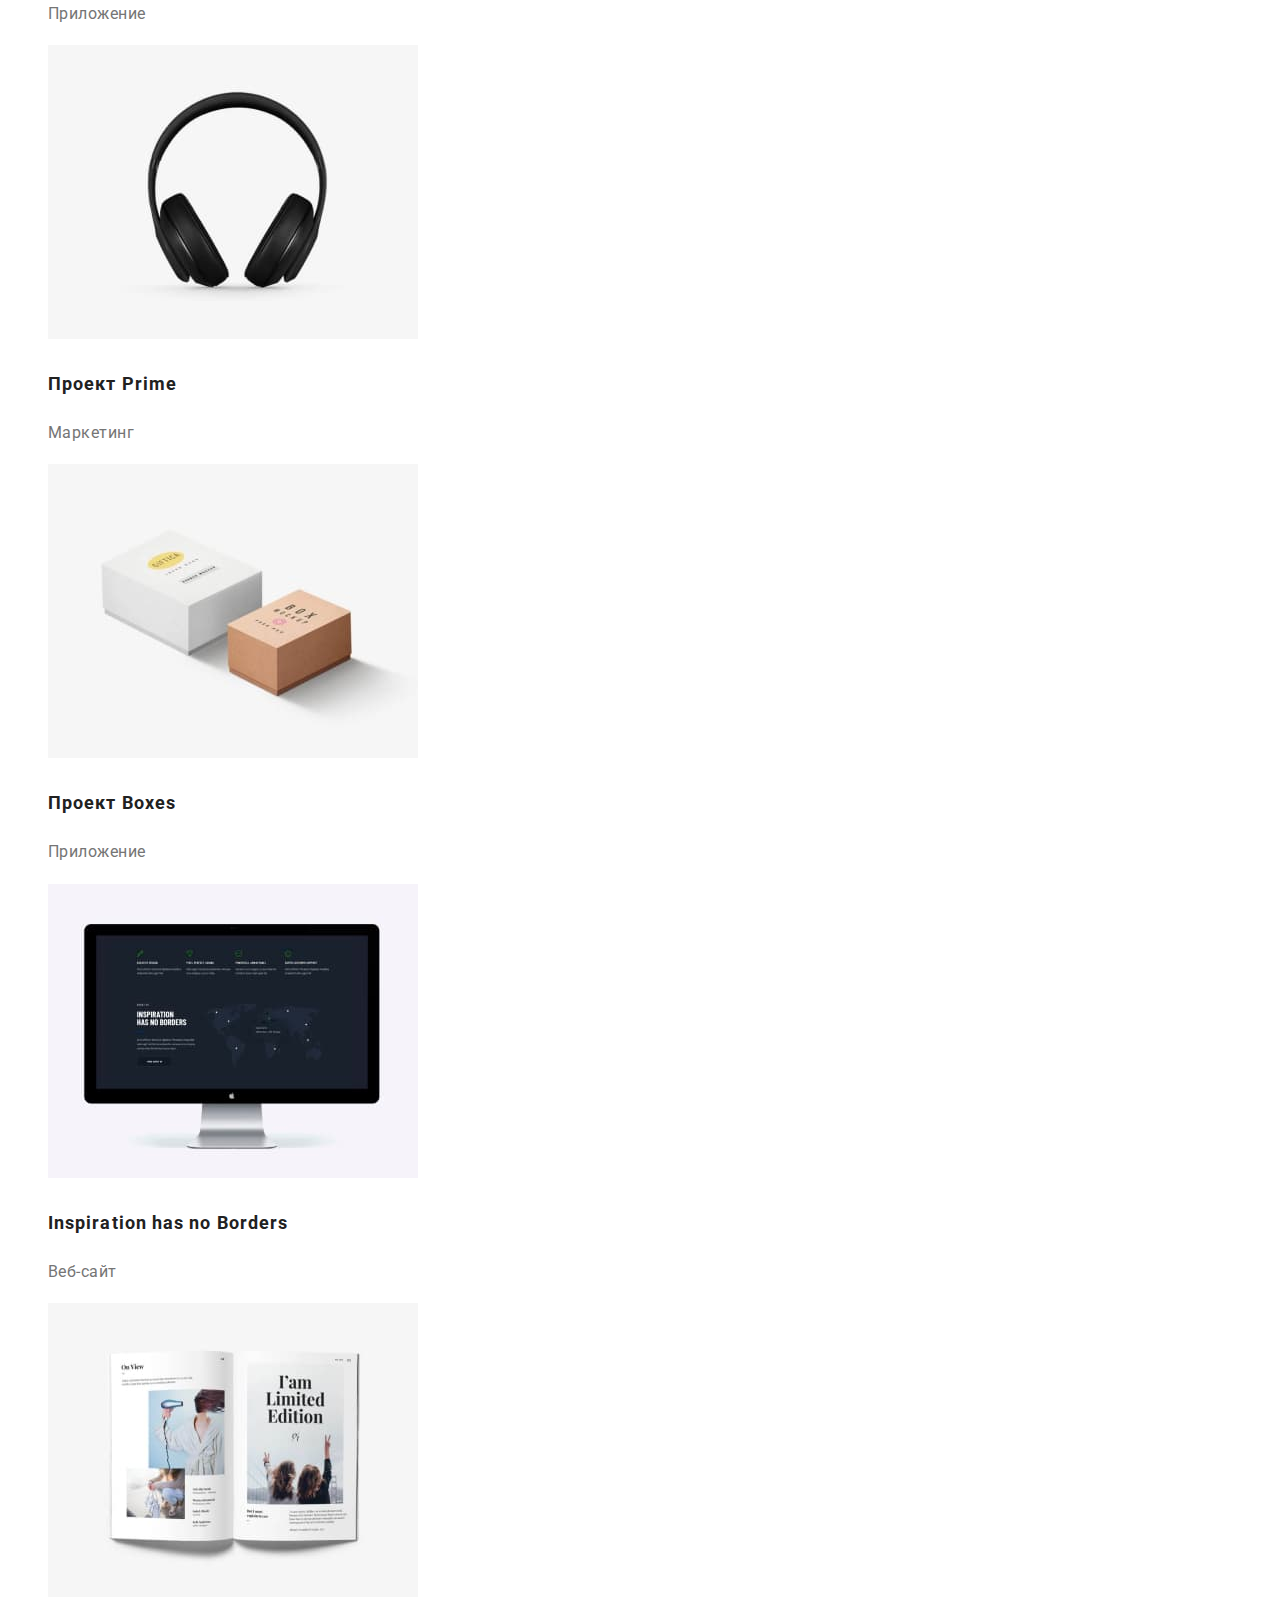
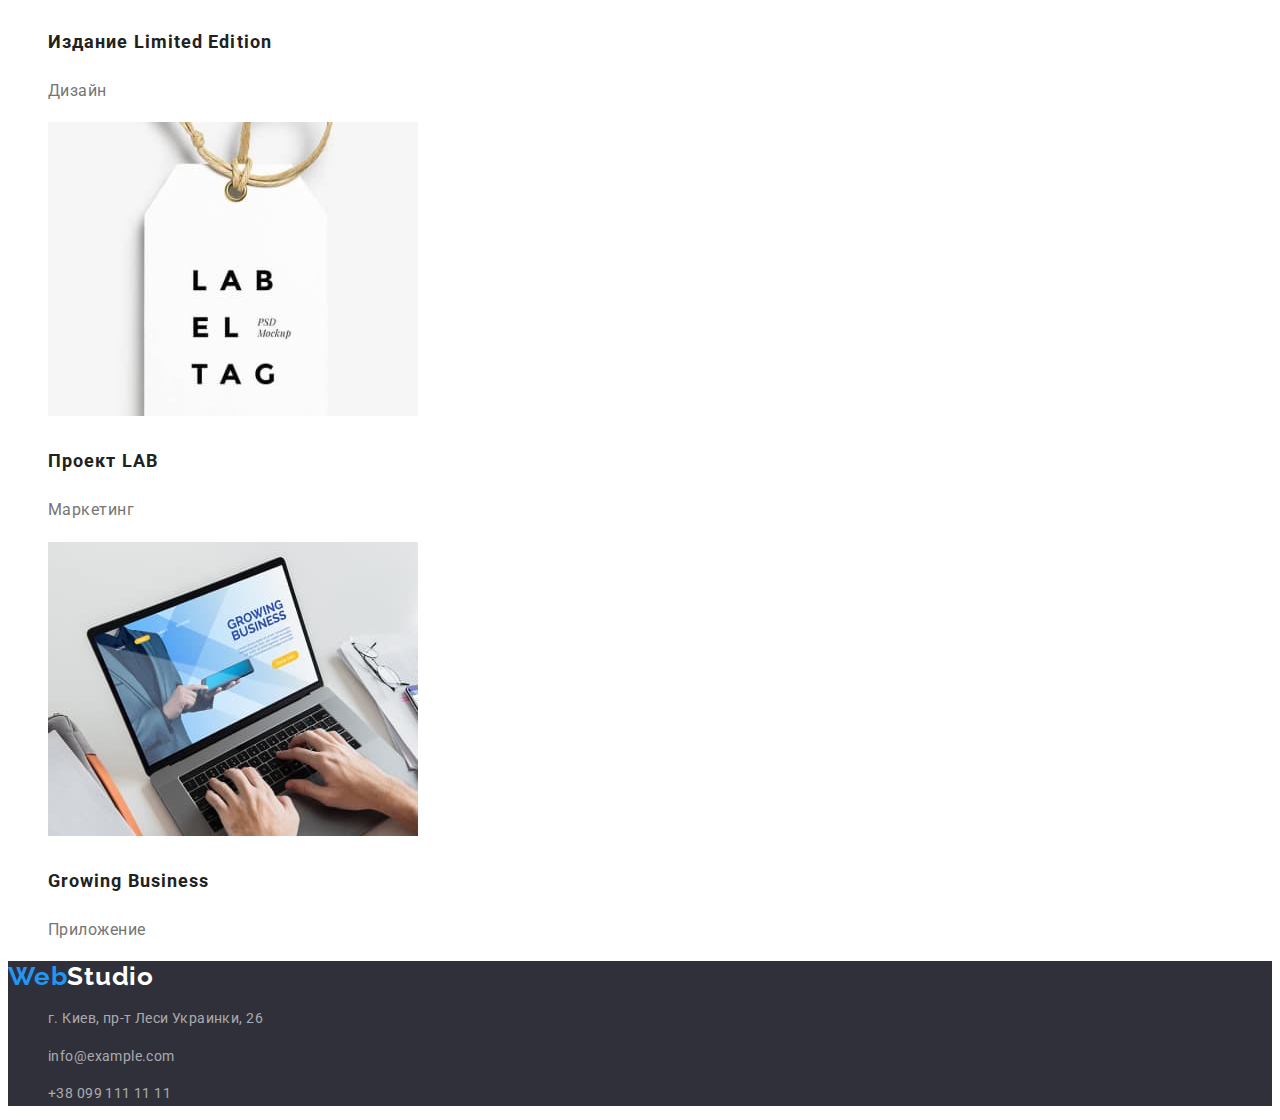
==== commit d3c8b616: "Правки 3" ====
--- a/portfolio.html
+++ b/portfolio.html
@@ -37,56 +37,56 @@
             <ul class="progects">
                 <li>
                 <a href="" class="progects-title link"><img src="./images/image-2-1.jpg" alt="Технокряк" width="370" height="294">
-                <h2>Технокряк</h2>
-                <p>Веб-сайт</p>
+                <h2 class="progects-subtitle">Технокряк</h2>
+                <p class="progects-category">Веб-сайт</p>
                 </a>
                 </li>
                 <li>
                 <a href="" class="progects-title link"><img src="./images/image-2-2.jpg" alt="Постер New Orlean vs Golden Star" width="370" height="294">
-                <h2>Постер New Orlean vs Golden Star</h2>
-                <p>Дизайн</p>
+                <h2 class="progects-subtitle">Постер New Orlean vs Golden Star</h2>
+                <p class="progects-category">Дизайн</p>
             </a>
                 </li>
                 <li>
                 <a href="" class="progects-title link"><img src="./images/image-2-3.jpg" alt="Ресторан Seafood" width="370" height="294">
-                <h2>Ресторан Seafood</h2>
-                <p>Приложение</p>
+                <h2 class="progects-subtitle">Ресторан Seafood</h2>
+                <p class="progects-category">Приложение</p>
             </a>
                 </li>
                 <li>
                 <a href="" class="progects-title link"><img src="./images/image-2-4.jpg" alt="Проект Prime" width="370" height="294">
-                <h2>Проект Prime</h2>
-                <p>Маркетинг</p>
+                <h2 class="progects-subtitle">Проект Prime</h2>
+                <p class="progects-category">Маркетинг</p>
             </a>
                 </li>
                 <li>
                 <a href="" class="progects-title link"><img src="./images/image-2-5.jpg" alt="Проект Boxes" width="370" height="294">
-                <h2>Проект Boxes</h2>            
-                <p>Приложение</p>
+                <h2 class="progects-subtitle">Проект Boxes</h2>            
+                <p class="progects-category">Приложение</p>
                 </a>
                 </li>
                 <li>
                 <a href="" class="progects-title link"><img src="./images/image-2-6.jpg" alt="Inspiration has no Borders" width="370" height="294">
-                <h2>Inspiration has no Borders</h2>            
-                <p>Веб-сайт</p>
+                <h2 class="progects-subtitle">Inspiration has no Borders</h2>            
+                <p class="progects-category">Веб-сайт</p>
                 </a>
                 </li>
                 <li>
                 <a href="" class="progects-title link"><img src="./images/image-2-7.jpg" alt="Издание Limited Edition" width="370" height="294">
-                <h2>Издание Limited Edition</h2>            
-                <p>Дизайн</p>
+                <h2 class="progects-subtitle">Издание Limited Edition</h2>            
+                <p class="progects-category">Дизайн</p>
                 </a>
                 </li>
                 <li>
                 <a href="" class="progects-title link"><img src="./images/image-2-8.jpg" alt="Проект LAB" width="370" height="294">
-                <h2>Проект LAB</h2>            
-                <p>Маркетинг</p>
+                <h2 class="progects-subtitle">Проект LAB</h2>            
+                <p class="progects-category">Маркетинг</p>
                 </a>
                 </li> 
                 <li>
                 <a href="" class="progects-title link"><img src="./images/image-2-9.jpg" alt="Growing Business" width="370" height="294">
-                <h2>Growing Business</h2>            
-                <p>Приложение</p>
+                <h2 class="progects-subtitle">Growing Business</h2>            
+                <p class="progects-category">Приложение</p>
                 </a>
                 </li>                                               
             </ul>
--- a/styles/styles.css
+++ b/styles/styles.css
@@ -306,17 +306,23 @@
       max-width: 1600;
   }
 
-  a.progects-title > h2 {
+  .progects-subtitle {
     font-weight: bold;
     font-size: 18px;
     line-height: 2;
   }
 
-  a.progects-title > p {
+  .progects-category {
+    color: var(--main-text-color);
     font-weight: normal;
     font-size: 16px;
     line-height: 1.9;
     /* identical to box height, or 187% */
     
     letter-spacing: 0.03em;
+  }
+
+  .progects-category:hover,
+  .progects-category:focus {
+      color: var(--accent-color);
   }